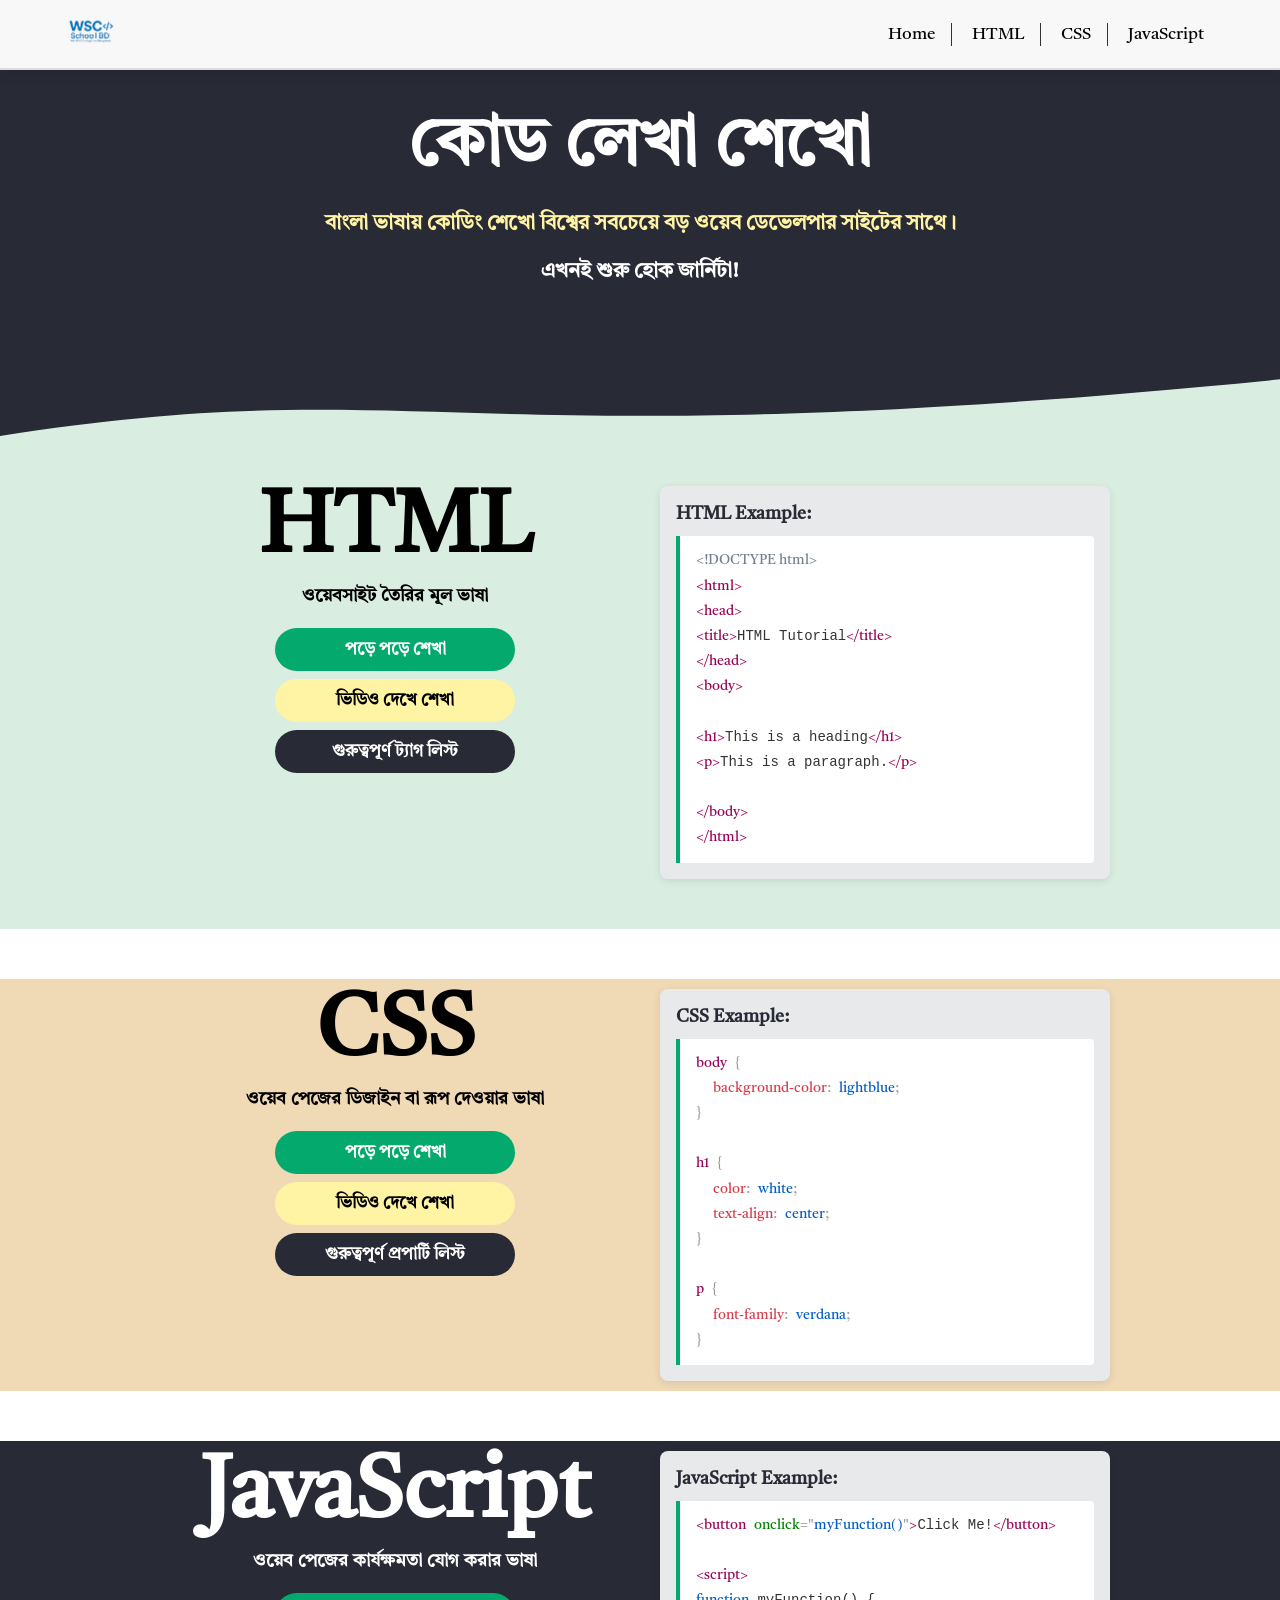
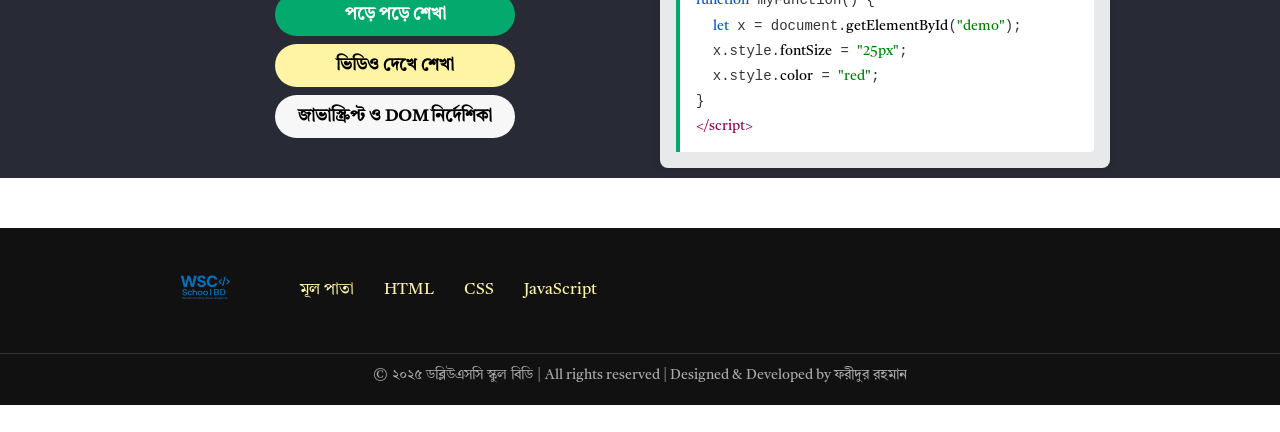
==== index.html @ 1d329209 "Add files via upload" ====
<!DOCTYPE html>
<html lang="bn">

<head>
  <meta charset="UTF-8" />
  <meta name="viewport" content="width=device-width, initial-scale=1.0" />
  <title>WSC School BD - বাংলায় কোডিং শেখায়</title>
  <link rel="preconnect" href="https://fonts.googleapis.com" />
  <link rel="preconnect" href="https://fonts.gstatic.com" crossorigin />
  <link href="https://fonts.googleapis.com/css2?family=Hind+Siliguri:wght@300;400;500;600;700&display=swap" rel="stylesheet" />
  <link rel="stylesheet" href="./css/bootstrap.min.css" />
  <link rel="stylesheet" href="./css/min.css" />
</head>

<body class="bg-white text-gray-800">

  <!-- ===== HEADER ===== -->
  <header>
    <div class="container">
      <div class="header-inner">
        <a href="#"><img src="./images/logo_f.png" alt="WSC School BD লোগো" /></a>
        <nav>
          <ul class="nav-list">
            <li class="bor_none"><a href="#">Home</a></li>
            <li><a href="./html.html">HTML</a></li>
            <li><a href="#">CSS</a></li>
            <li><a href="#">JavaScript</a></li>
          </ul>
        </nav>
        <!-- Hamburger Button (mobile) -->
        <button class="hamburger" aria-label="মেনু খোলো" aria-expanded="false">
          <span></span>
          <span></span>
          <span></span>
        </button>
      </div>
    </div>
  </header>
  <!-- Mobile Nav Drawer -->
  <nav class="nav-drawer">
    <ul>
      <li><a href="#">Home</a></li>
      <li><a href="./html.html">HTML</a></li>
      <li><a href="#">CSS</a></li>
      <li><a href="#">JavaScript</a></li>
    </ul>
  </nav>

  <!-- ===== MAIN CONTENT ===== -->
  <main>

    <!-- Hero Section -->
    <section class="hero-section ws-black">
      <div class="hero-content">
        <h1 class="hero-h1">কোড লেখা শেখো</h1>
        <p class="hero-subtitle">
          বাংলা ভাষায় কোডিং শেখো বিশ্বের সবচেয়ে বড় ওয়েব ডেভেলপার সাইটের সাথে।
        </p>
        <h4 class="hero-cta">এখনই শুরু হোক জার্নিটা!</h4>
      </div>
    </section>

    <!-- Wave Divider -->
    <svg style="background-color: #d9eee1; display:block;" width="100%" height="70" viewBox="0 0 100 100" preserveAspectRatio="none">
      <path d="M0,0 L110,0C35,150 35,0 0,100z" fill="#282A35"></path>
    </svg>

    <!-- ===== HTML Section ===== -->
    <section class="topic-section ws-light-green">
      <div class="topic-inner">
        <div class="topic-text center">
          <h1 class="topic-title">HTML</h1>
          <p class="topic-desc">ওয়েবসাইট তৈরির মূল ভাষা</p>
          <a class="tut-button btn-green" href="#">পড়ে পড়ে শেখা</a>
          <a class="tut-button btn-yellow" href="#">ভিডিও দেখে শেখা</a>
          <a class="tut-button btn-dark" href="#">গুরুত্বপূর্ণ ট্যাগ লিস্ট</a>
        </div>
        <div class="topic-code">
          <div class="code-card">
            <h3>HTML Example:</h3>
            <div class="code-block">
<pre><span class="c-gray">&lt;!DOCTYPE html&gt;</span>
<span class="c-tag">&lt;html&gt;</span>
<span class="c-tag">&lt;head&gt;</span>
<span class="c-tag">&lt;title&gt;</span>HTML Tutorial<span class="c-tag">&lt;/title&gt;</span>
<span class="c-tag">&lt;/head&gt;</span>
<span class="c-tag">&lt;body&gt;</span>

<span class="c-tag">&lt;h1&gt;</span>This is a heading<span class="c-tag">&lt;/h1&gt;</span>
<span class="c-tag">&lt;p&gt;</span>This is a paragraph.<span class="c-tag">&lt;/p&gt;</span>

<span class="c-tag">&lt;/body&gt;</span>
<span class="c-tag">&lt;/html&gt;</span></pre>
            </div>
          </div>
        </div>
      </div>
    </section>

    <!-- ===== CSS Section ===== -->
    <section class="topic-section css-section">
      <div class="topic-inner">
        <div class="topic-text center">
          <h1 class="topic-title">CSS</h1>
          <p class="topic-desc">ওয়েব পেজের ডিজাইন বা রূপ দেওয়ার ভাষা</p>
          <a class="tut-button btn-green" href="#">পড়ে পড়ে শেখা</a>
          <a class="tut-button btn-yellow" href="#">ভিডিও দেখে শেখা</a>
          <a class="tut-button btn-dark" href="#">গুরুত্বপূর্ণ প্রপার্টি লিস্ট</a>
        </div>
        <div class="topic-code">
          <div class="code-card">
            <h3>CSS Example:</h3>
            <div class="code-block">
<pre><span class="c-selector">body</span> <span class="c-brace">{</span>
  <span class="c-prop">background-color</span><span class="c-brace">:</span> <span class="c-val">lightblue</span><span class="c-brace">;</span>
<span class="c-brace">}</span>

<span class="c-selector">h1</span> <span class="c-brace">{</span>
  <span class="c-prop">color</span><span class="c-brace">:</span> <span class="c-val">white</span><span class="c-brace">;</span>
  <span class="c-prop">text-align</span><span class="c-brace">:</span> <span class="c-val">center</span><span class="c-brace">;</span>
<span class="c-brace">}</span>

<span class="c-selector">p</span> <span class="c-brace">{</span>
  <span class="c-prop">font-family</span><span class="c-brace">:</span> <span class="c-val">verdana</span><span class="c-brace">;</span>
<span class="c-brace">}</span></pre>
            </div>
          </div>
        </div>
      </div>
    </section>

    <!-- ===== JavaScript Section ===== -->
    <section class="topic-section js-section">
      <div class="topic-inner">
        <div class="topic-text center">
          <h1 class="topic-title">JavaScript</h1>
          <p class="topic-desc">ওয়েব পেজের কার্যক্ষমতা যোগ করার ভাষা</p>
          <a class="tut-button btn-green" href="#">পড়ে পড়ে শেখা</a>
          <a class="tut-button btn-yellow" href="#">ভিডিও দেখে শেখা</a>
          <a class="tut-button btn-light" href="#">জাভাস্ক্রিপ্ট ও DOM নির্দেশিকা</a>
        </div>
        <div class="topic-code">
          <div class="code-card">
            <h3>JavaScript Example:</h3>
            <div class="code-block">
<pre><span class="c-tag">&lt;button</span> <span class="c-attr">onclick</span><span class="c-brace">="</span><span class="c-val">myFunction()</span><span class="c-brace">"</span><span class="c-tag">&gt;</span>Click Me!<span class="c-tag">&lt;/button&gt;</span>

<span class="c-tag">&lt;script&gt;</span>
<span class="c-kw">function</span> myFunction() {
  <span class="c-kw">let</span> x = document.<span class="c-fn">getElementById</span>(<span class="c-str">"demo"</span>);
  x.style.<span class="c-fn">fontSize</span> = <span class="c-str">"25px"</span>;
  x.style.<span class="c-fn">color</span> = <span class="c-str">"red"</span>;
}
<span class="c-tag">&lt;/script&gt;</span></pre>
            </div>
          </div>
        </div>
      </div>
    </section>

  </main>

  <!-- ===== FOOTER ===== -->
  <footer>
    <div class="footer-top">
      <div class="footer-logo">
        <a href="#"><img src="./images/logo_f.png" alt="WSC School BD লোগো" /></a>
      </div>
      <ul class="footer-nav">
        <li><a href="#">মূল পাতা</a></li>
        <li><a href="./HTML.html">HTML</a></li>
        <li><a href="#">CSS</a></li>
        <li><a href="#">JavaScript</a></li>
      </ul>
    </div>
    <div class="copyright">
      © ২০২৫ ডব্লিউএসসি স্কুল বিডি | All rights reserved | Designed &amp; Developed by ফরীদুর রহমান
    </div>
  </footer>

  <script src="./js/bootstrap.min.js"></script>
</body>
</html>
---- css/min.css ----
/* ============================================================
   min.css — DevShikhi | Mobile-first Responsive CSS
============================================================ */

@import url('https://fonts.googleapis.com/css2?family=Tiro+Bangla:ital@0;1&display=swap');

/* ── Variables ── */
:root {
  --accent:      #04aa6d;
  --accent2:     #fff4a3;
  --dark:        #282a35;
  --border:      #ddd;
  --header-h:    70px;
}

/* ── Reset ── */
*, *::before, *::after {
  padding: 0; margin: 0;
  box-sizing: border-box;
  font-family: "Tiro Bangla", 'Times New Roman', serif;
  font-style: normal;
  font-weight: 300;
}
html { scroll-behavior: smooth; }
body { color: #000; background: #fff; overflow-x: hidden; }
ul   { list-style: none; }
a    { text-decoration: none; }

/* ============================================================
   HEADER
============================================================ */
header {
  position: fixed;
  top: 0; left: 0;
  width: 100%;
  height: var(--header-h);
  background: rgba(255,255,255,0.97);
  border-bottom: 2px solid var(--border);
  box-shadow: 0 4px 12px rgba(0,0,0,0.08);
  z-index: 1000;
}

.container {
  max-width: 1200px;
  margin: 0 auto;
  padding: 0 20px;
  height: 100%;
}

.header-inner {
  display: flex;
  align-items: center;
  justify-content: space-between;
  height: 100%;
}

header img { width: 62px; }

/* ── Desktop Nav ── */
.nav-list {
  display: flex;
  align-items: center;
}

.nav-list li {
  border-left: 1px solid #333;
  padding-left: 20px;
}

.nav-list li.bor_none { border: none; }

.nav-list li a {
  font-size: 17px;
  font-weight: 500;
  color: #000;
  padding-right: 16px;
  transition: color 0.2s;
}
.nav-list li a:hover { color: var(--accent); }

/* ── Hamburger ── */
.hamburger {
  display: none;
  flex-direction: column;
  justify-content: space-between;
  width: 28px;
  height: 20px;
  background: none;
  border: none;
  cursor: pointer;
  padding: 0;
  z-index: 1100;
}
.hamburger span {
  display: block;
  height: 3px;
  background: #222;
  border-radius: 2px;
  transition: all 0.28s ease;
}
.hamburger.open span:nth-child(1) { transform: translateY(8.5px) rotate(45deg); }
.hamburger.open span:nth-child(2) { opacity: 0; transform: scaleX(0); }
.hamburger.open span:nth-child(3) { transform: translateY(-8.5px) rotate(-45deg); }

/* ── Mobile Nav Drawer ── */
.nav-drawer {
  display: none;
  position: fixed;
  top: var(--header-h);
  left: 0;
  width: 100%;
  background: #fff;
  border-bottom: 2px solid var(--border);
  box-shadow: 0 8px 24px rgba(0,0,0,0.12);
  z-index: 999;
  padding: 8px 0 16px;
  transform: translateY(-110%);
  transition: transform 0.3s ease;
}
.nav-drawer.open { transform: translateY(0); }

.nav-drawer ul { flex-direction: column; }

.nav-drawer ul li { border-bottom: 1px solid #eee; }

.nav-drawer ul li a {
  display: block;
  padding: 14px 24px;
  font-size: 16px;
  font-weight: 500;
  color: #000;
  transition: background 0.2s, color 0.2s;
}
.nav-drawer ul li a:hover {
  background: var(--accent);
  color: #fff;
}

/* ============================================================
   LAYOUT
============================================================ */
.wrapper {
  padding-top: var(--header-h);
  min-height: 100vh;
}

.d_flex {
  display: flex;
  align-items: flex-start;
}

/* ============================================================
   SIDEBAR — Desktop
============================================================ */
aside {
  width: 230px;
  flex-shrink: 0;
  position: sticky;
  top: var(--header-h);
  height: calc(100vh - var(--header-h));
  overflow-y: auto;
  background: #f1f8ff;
  padding: 16px 0;
  scrollbar-width: thin;
  scrollbar-color: #c0c0c0 #f1f8ff;
}
aside::-webkit-scrollbar { width: 4px; }
aside::-webkit-scrollbar-thumb { background: #c0c0c0; border-radius: 4px; }

aside ul { flex-direction: column; }

aside ul li { border-bottom: 1px solid rgba(193,193,193,0.3); }

aside ul li a {
  display: block;
  padding: 10px 18px;
  font-size: 14px;
  color: #1a1a1a;
  border-left: 3px solid transparent;
  transition: background 0.2s, color 0.2s, border-color 0.2s;
  line-height: 1.4;
}
aside ul li a:hover {
  background: #04AA6D !important;
  color: #fff !important;
  border-left-color: #028a58;
}
aside a.active {
  background: #04AA6D !important;
  color: #fff !important;
  border-left-color: #028a58 !important;
  font-weight: 600 !important;
}

/* Sidebar toggle — hidden on desktop */
.sidebar-toggle   { display: none; }
.sidebar-overlay  { display: none; }

/* ============================================================
   INDEX PAGE
============================================================ */
.hero-section {
  padding: 110px 20px 80px;
  text-align: center;
}

.ws-black       { background: var(--dark) !important; color: #fff !important; }
.ws-light-green { background: #d9eee1 !important; color: #000 !important; }

.hero-content { max-width: 800px; margin: 0 auto; padding: 0 20px; }

.hero-h1      { font-size: 68px; font-weight: 700; line-height: 1.1; }
.hero-subtitle { color: var(--accent2); font-weight: 600; font-size: 21px; margin-top: 22px; line-height: 1.6; }
.hero-cta     { color: #fff; font-size: 21px; font-weight: 700; margin-top: 18px; }

.topic-section { padding: 50px 0; }

.topic-inner {
  max-width: 980px;
  margin: 0 auto;
  display: flex;
  align-items: flex-start;
  gap: 40px;
  padding: 0 20px;
}
.topic-text { flex: 1; }
.topic-text.center { text-align: center; }
.topic-title { font-size: 88px; font-weight: 700; line-height: 1; margin-bottom: 10px; }
.topic-desc  { font-size: 18px; font-weight: 600; margin-bottom: 20px; }
.topic-code  { flex: 1; }

.tut-button {
  display: block;
  width: 240px; margin: 8px auto;
  padding: 10px 16px;
  border-radius: 25px;
  font-size: 17px; font-weight: 600;
  text-align: center;
  transition: opacity 0.2s;
  cursor: pointer;
}
.tut-button:hover { opacity: 0.85; }
.btn-green  { background: var(--accent); color: #fff; }
.btn-yellow { background: var(--accent2); color: #000; }
.btn-dark   { background: var(--dark); color: #fff; }
.btn-light  { background: #f7f7f7; color: #000; }

.code-card { background: #e7e9eb; border-radius: 8px; padding: 16px; box-shadow: 0 2px 8px rgba(0,0,0,.1); }
.code-card h3 { font-size: 18px; font-weight: 600; margin-bottom: 10px; color: var(--dark); }
.code-block { background: #fff; border-left: 4px solid var(--accent); padding: 12px 16px; border-radius: 0 4px 4px 0; overflow-x: auto; }
.code-block pre { font-family: Consolas,Menlo,monospace; font-size: 14px; line-height: 1.8; white-space: pre; color: #333; }

.c-gray { color: slategray; } .c-tag { color: #905; } .c-attr { color: green; }
.c-val  { color: #005cc5; }  .c-str { color: green; } .c-kw   { color: #005cc5; }
.c-fn   { color: black; }   .c-selector { color: #905; } .c-prop { color: #d73a49; }
.c-brace { color: #999; }

.css-section { background: #f0d9b5; color: black; margin: 50px 0; padding: 10px 0; }
.js-section  { background: var(--dark) !important; color: #fff !important; margin-bottom: 50px; padding: 10px 0; }
.js-section .code-card h3 { color: var(--dark); }

/* ============================================================
   FOOTER
============================================================ */
footer { width: 100%; background: #111; }
.footer-top { max-width: 980px; margin: 0 auto; display: flex; align-items: center; gap: 60px; padding: 24px 20px; }
.footer-logo img { width: 70px; }
.footer-nav { display: flex; gap: 30px; }
.footer-nav li a { color: var(--accent2); font-size: 16px; font-weight: 500; transition: color 0.2s; }
.footer-nav li a:hover { color: var(--accent); }
.copyright { text-align: center; color: #aaa; font-size: 14px; padding: 12px 20px 20px; border-top: 1px solid #333; }

/* ============================================================
   RESPONSIVE — Tablet (≤ 1024px)
============================================================ */
@media (max-width: 1024px) {
  aside { width: 200px; }
  aside ul li a { font-size: 13px; padding: 9px 14px; }
}

/* ============================================================
   RESPONSIVE — Mobile (≤ 768px)
============================================================ */
@media (max-width: 768px) {

  /* Header height কমাও */
  :root { --header-h: 58px; }

  header img { width: 48px; }

  /* Desktop nav লুকাও, hamburger দেখাও */
  .nav-list    { display: none; }
  .hamburger   { display: flex; }
  .nav-drawer  { display: block; }

  /* ── Sidebar → Left slide-in drawer ── */
  aside {
    position: fixed;
    top: 0; left: -285px;
    width: 280px;
    height: 100vh;
    padding-top: calc(var(--header-h) + 12px);
    background: #1e2230;
    z-index: 998;
    transition: left 0.3s ease;
    box-shadow: none;
    overflow-y: auto;
  }

  aside.sidebar-open {
    left: 0;
    box-shadow: 6px 0 24px rgba(0,0,0,0.35);
  }

  aside ul li { border-bottom: 1px solid rgba(255,255,255,0.07); }

  aside ul li a {
    color: #bbb;
    font-size: 15px;
    padding: 13px 22px;
    border-left-color: transparent;
  }

  aside ul li a:hover,
  aside a.active {
    background: #04AA6D !important;
    color: #fff !important;
    border-left-color: #028a58 !important;
    font-weight: 600 !important;
  }

  /* ── Overlay ── */
  .sidebar-overlay {
    position: fixed;
    inset: 0;
    background: rgba(0,0,0,0.5);
    z-index: 997;
    opacity: 0;
    pointer-events: none;
    transition: opacity 0.3s;
  }
  .sidebar-overlay.active {
    display: block;
    opacity: 1;
    pointer-events: all;
  }

  /* ── FAB: sidebar toggle button ── */
  .sidebar-toggle {
    display: flex;
    align-items: center;
    gap: 7px;
    position: fixed;
    bottom: 22px;
    right: 18px;
    background: var(--dark);
    color: #fff;
    border: none;
    border-radius: 50px;
    padding: 12px 18px;
    font-size: 14px;
    font-weight: 600;
    font-family: "Tiro Bangla", sans-serif;
    cursor: pointer;
    z-index: 995;
    box-shadow: 0 4px 18px rgba(0,0,0,0.28);
    transition: background 0.2s, transform 0.2s;
  }
  .sidebar-toggle:hover { background: var(--accent); transform: scale(1.04); }
  .sidebar-toggle svg { width: 17px; height: 17px; flex-shrink: 0; }

  /* ── Full-width layout ── */
  .d_flex { flex-direction: column; }

  /* Index page */
  .hero-section { padding: 76px 16px 50px; }
  .hero-h1      { font-size: 34px; }
  .hero-subtitle{ font-size: 14px; margin-top: 14px; }
  .hero-cta     { font-size: 15px; }

  .topic-inner  { flex-direction: column; gap: 18px; padding: 0 14px; }
  .topic-title  { font-size: 48px; }
  .topic-desc   { font-size: 15px; }

  .tut-button   { width: 100%; max-width: 300px; font-size: 15px; }

  /* Footer */
  .footer-top   { flex-direction: column; gap: 14px; text-align: center; padding: 18px 16px; }
  .footer-nav   { flex-wrap: wrap; justify-content: center; gap: 12px; }
}

/* ============================================================
   RESPONSIVE — Small Mobile (≤ 480px)
============================================================ */
@media (max-width: 480px) {
  .hero-h1     { font-size: 26px; }
  .topic-title { font-size: 36px; }
  aside        { width: 260px; }

  .sidebar-toggle {
    bottom: 16px; right: 14px;
    padding: 10px 14px;
    font-size: 13px;
  }
}

/* ============================================================
   PRINT
============================================================ */
@media print {
  header, aside, .sidebar-toggle, .sidebar-overlay, .nav-drawer { display: none !important; }
  .wrapper { padding-top: 0; }
  .d_flex  { display: block; }
}
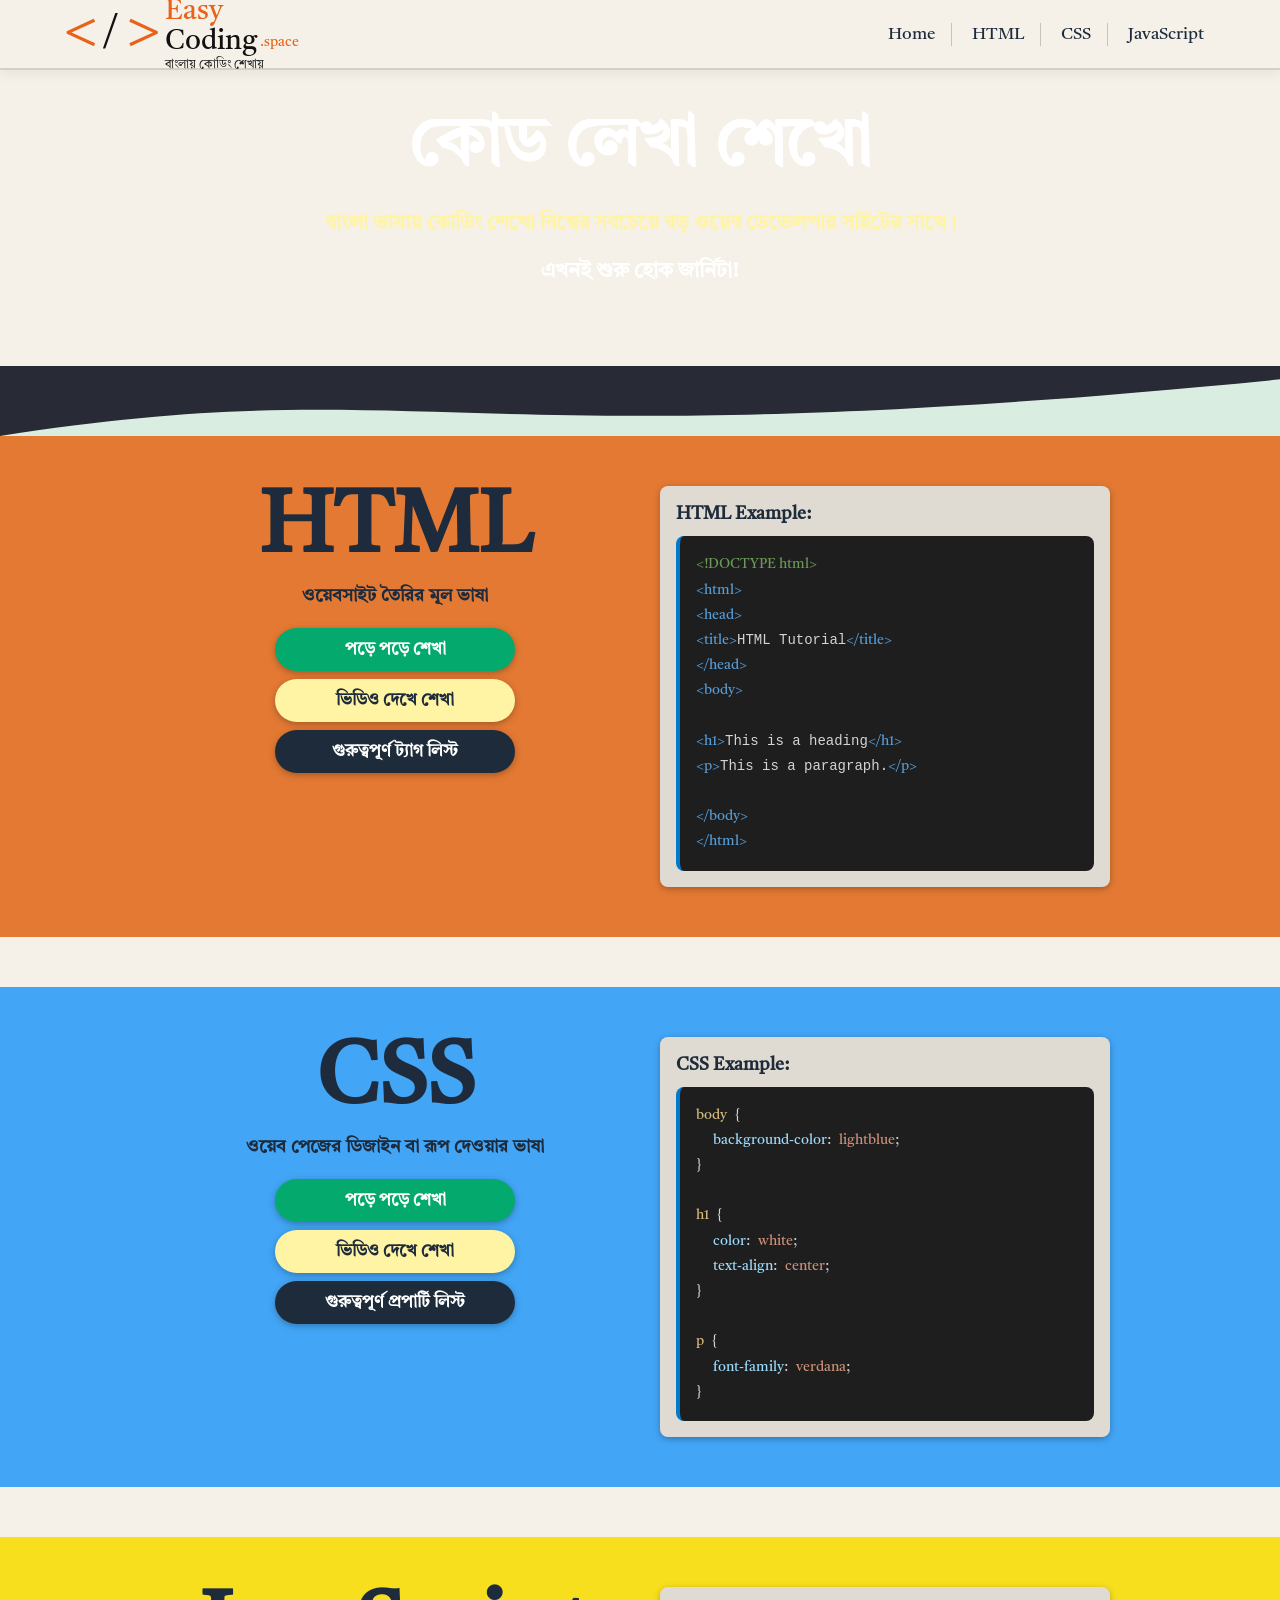
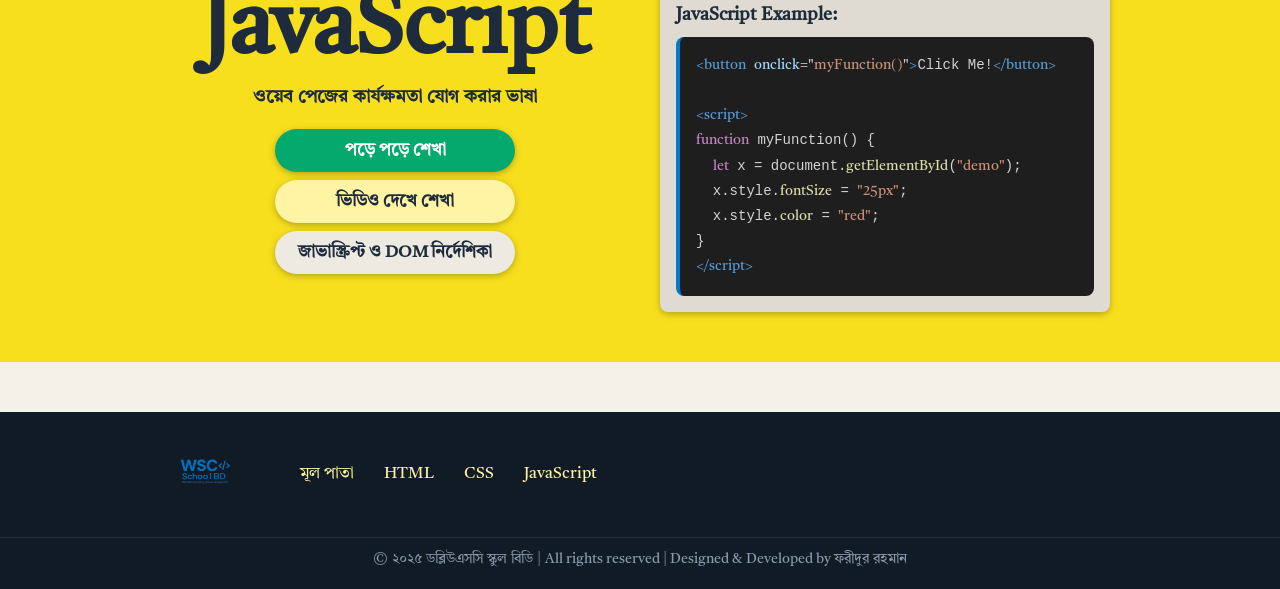
==== commit e3535947: "Add files via upload" ====
--- a/index.html
+++ b/index.html
@@ -4,11 +4,12 @@
 <head>
   <meta charset="UTF-8" />
   <meta name="viewport" content="width=device-width, initial-scale=1.0" />
-  <title>WSC School BD - বাংলায় কোডিং শেখায়</title>
+  <title>Home-Easy Coding </title>
   <link rel="preconnect" href="https://fonts.googleapis.com" />
   <link rel="preconnect" href="https://fonts.gstatic.com" crossorigin />
-  <link href="https://fonts.googleapis.com/css2?family=Hind+Siliguri:wght@300;400;500;600;700&display=swap" rel="stylesheet" />
-  <link rel="stylesheet" href="./css/bootstrap.min.css" />
+  <link href="https://fonts.googleapis.com/css2?family=Hind+Siliguri:wght@300;400;500;600;700&display=swap"
+    rel="stylesheet" />
+  <link rel="stylesheet" href="./css/style.css">
   <link rel="stylesheet" href="./css/min.css" />
 </head>
 
@@ -18,13 +19,40 @@
   <header>
     <div class="container">
       <div class="header-inner">
-        <a href="#"><img src="./images/logo_f.png" alt="WSC School BD লোগো" /></a>
+        <a href="./index.html">
+          <svg xmlns="http://www.w3.org/2000/svg" viewBox="0 0 520 150" width="300" height="90">
+
+            <!-- left bracket -->
+            <text x="5" y="78" font-family="'Courier New', monospace" font-size="105" font-weight="900" fill="#E8621A"
+              dominant-baseline="middle">&lt;</text>
+            <!-- slash centered -->
+            <text x="88" y="78" font-family="'Courier New', monospace" font-size="65" font-weight="900" fill="#111111"
+              text-anchor="middle" dominant-baseline="middle">/</text>
+            <!-- right bracket -->
+            <text x="115" y="78" font-family="'Courier New', monospace" font-size="105" font-weight="900" fill="#E8621A"
+              dominant-baseline="middle">&gt;</text>
+
+            <!-- Easy -->
+            <text x="182" y="42" font-family="'Courier New', monospace" font-size="48" font-weight="900" fill="#E8621A"
+              dominant-baseline="middle">Easy</text>
+            <!-- Coding.space -->
+            <text x="182" y="95" font-family="'Courier New', monospace" font-size="48" font-weight="900" fill="#111111"
+              dominant-baseline="middle">Coding<tspan font-size="24" font-weight="900" fill="#E8621A">
+                .space</tspan></text>
+
+            <!-- tagline -->
+            <text x="182" y="135" font-family="'Hind Siliguri', Arial, sans-serif" font-size="20" font-weight="700"
+              fill="#222222" dominant-baseline="middle">বাংলায় কোডিং শেখায়</text>
+          </svg>
+        </a>
         <nav>
           <ul class="nav-list">
-            <li class="bor_none"><a href="#">Home</a></li>
+            <li class="bor_none">
+              <a href="./index.html">Home</a>
+            </li>
             <li><a href="./html.html">HTML</a></li>
-            <li><a href="#">CSS</a></li>
-            <li><a href="#">JavaScript</a></li>
+            <li><a href="./css.html">CSS</a></li>
+            <li><a href="./js.html">JavaScript</a></li>
           </ul>
         </nav>
         <!-- Hamburger Button (mobile) -->
@@ -39,10 +67,10 @@
   <!-- Mobile Nav Drawer -->
   <nav class="nav-drawer">
     <ul>
-      <li><a href="#">Home</a></li>
+      <li><a href="./index.html">Home</a></li>
       <li><a href="./html.html">HTML</a></li>
-      <li><a href="#">CSS</a></li>
-      <li><a href="#">JavaScript</a></li>
+      <li><a href="./css.html">CSS</a></li>
+      <li><a href="./js.html">JavaScript</a></li>
     </ul>
   </nav>
 
@@ -61,7 +89,8 @@
     </section>
 
     <!-- Wave Divider -->
-    <svg style="background-color: #d9eee1; display:block;" width="100%" height="70" viewBox="0 0 100 100" preserveAspectRatio="none">
+    <svg style="background-color: #d9eee1; display:block;" width="100%" height="70" viewBox="0 0 100 100"
+      preserveAspectRatio="none">
       <path d="M0,0 L110,0C35,150 35,0 0,100z" fill="#282A35"></path>
     </svg>
 
@@ -71,15 +100,15 @@
         <div class="topic-text center">
           <h1 class="topic-title">HTML</h1>
           <p class="topic-desc">ওয়েবসাইট তৈরির মূল ভাষা</p>
-          <a class="tut-button btn-green" href="#">পড়ে পড়ে শেখা</a>
+          <a class="tut-button btn-green" href="./html.html">পড়ে পড়ে শেখা</a>
           <a class="tut-button btn-yellow" href="#">ভিডিও দেখে শেখা</a>
-          <a class="tut-button btn-dark" href="#">গুরুত্বপূর্ণ ট্যাগ লিস্ট</a>
+          <a class="tut-button btn-dark" href="./html.html#HTMLReference">গুরুত্বপূর্ণ ট্যাগ লিস্ট</a>
         </div>
         <div class="topic-code">
           <div class="code-card">
             <h3>HTML Example:</h3>
             <div class="code-block">
-<pre><span class="c-gray">&lt;!DOCTYPE html&gt;</span>
+              <pre><span class="c-gray">&lt;!DOCTYPE html&gt;</span>
 <span class="c-tag">&lt;html&gt;</span>
 <span class="c-tag">&lt;head&gt;</span>
 <span class="c-tag">&lt;title&gt;</span>HTML Tutorial<span class="c-tag">&lt;/title&gt;</span>
@@ -103,15 +132,15 @@
         <div class="topic-text center">
           <h1 class="topic-title">CSS</h1>
           <p class="topic-desc">ওয়েব পেজের ডিজাইন বা রূপ দেওয়ার ভাষা</p>
-          <a class="tut-button btn-green" href="#">পড়ে পড়ে শেখা</a>
+          <a class="tut-button btn-green" href="./css.html">পড়ে পড়ে শেখা</a>
           <a class="tut-button btn-yellow" href="#">ভিডিও দেখে শেখা</a>
-          <a class="tut-button btn-dark" href="#">গুরুত্বপূর্ণ প্রপার্টি লিস্ট</a>
+          <a class="tut-button btn-dark" href="./css.html#CSSReference">গুরুত্বপূর্ণ প্রপার্টি লিস্ট</a>
         </div>
         <div class="topic-code">
           <div class="code-card">
             <h3>CSS Example:</h3>
             <div class="code-block">
-<pre><span class="c-selector">body</span> <span class="c-brace">{</span>
+              <pre><span class="c-selector">body</span> <span class="c-brace">{</span>
   <span class="c-prop">background-color</span><span class="c-brace">:</span> <span class="c-val">lightblue</span><span class="c-brace">;</span>
 <span class="c-brace">}</span>
 
@@ -135,7 +164,7 @@
         <div class="topic-text center">
           <h1 class="topic-title">JavaScript</h1>
           <p class="topic-desc">ওয়েব পেজের কার্যক্ষমতা যোগ করার ভাষা</p>
-          <a class="tut-button btn-green" href="#">পড়ে পড়ে শেখা</a>
+          <a class="tut-button btn-green" href="./js.html">পড়ে পড়ে শেখা</a>
           <a class="tut-button btn-yellow" href="#">ভিডিও দেখে শেখা</a>
           <a class="tut-button btn-light" href="#">জাভাস্ক্রিপ্ট ও DOM নির্দেশিকা</a>
         </div>
@@ -143,7 +172,7 @@
           <div class="code-card">
             <h3>JavaScript Example:</h3>
             <div class="code-block">
-<pre><span class="c-tag">&lt;button</span> <span class="c-attr">onclick</span><span class="c-brace">="</span><span class="c-val">myFunction()</span><span class="c-brace">"</span><span class="c-tag">&gt;</span>Click Me!<span class="c-tag">&lt;/button&gt;</span>
+              <pre><span class="c-tag">&lt;button</span> <span class="c-attr">onclick</span><span class="c-brace">="</span><span class="c-val">myFunction()</span><span class="c-brace">"</span><span class="c-tag">&gt;</span>Click Me!<span class="c-tag">&lt;/button&gt;</span>
 
 <span class="c-tag">&lt;script&gt;</span>
 <span class="c-kw">function</span> myFunction() {
@@ -178,6 +207,7 @@
     </div>
   </footer>
 
-  <script src="./js/bootstrap.min.js"></script>
+  <script src="./js/script.js"></script>
 </body>
-</html>
+
+</html>
--- a/css/style.css
+++ b/css/style.css
@@ -0,0 +1,360 @@
+/* ============================================================
+   style.css — WSC School BD | HTML Tutorial Content Styles
+   চোখবান্ধব রঙ — দীর্ঘক্ষণ পড়ার জন্য উপযুক্ত
+============================================================ */
+
+:root {
+  --accent: #04aa6d;
+  --accent2: #fff4a3;
+  --dark: #1D2B3A;
+  /* গাঢ় নেভি */
+  --border: #D5CFC6;
+  --header-h: 70px;
+  --text-color: #1E2B3C;
+  /* বিশুদ্ধ কালোর পরিবর্তে গাঢ় নেভি */
+  --bg-color: #F5F1E8;
+  /* বিশুদ্ধ সাদার পরিবর্তে উষ্ণ ক্রিম */
+}
+
+/* ── Content Area ── */
+.content {
+  flex: 1;
+  padding: 32px 40px 60px;
+  min-width: 0;
+  background: #1D2B3A;
+  /* গাঢ় নেভি — বিশুদ্ধ কালোর চেয়ে নরম */
+}
+
+.content section {
+  margin-bottom: 60px;
+}
+
+.content h1.center {
+  font-size: 26px;
+  font-weight: 700;
+  color: #E8F0F8 !important;
+  /* উষ্ণ সাদা */
+  margin-bottom: 8px;
+}
+
+.content p.center {
+  color: #9AAFC2 !important;
+  /* মৃদু নীলাভ — #ddd-র চেয়ে চোখবান্ধব */
+  font-size: 15px;
+  margin-bottom: 20px;
+}
+
+.center {
+  text-align: center;
+}
+
+/* ── Divider ── */
+.section-divider {
+  border: none;
+  border-top: 4px dashed rgba(180, 195, 210, .25);
+  margin: 28px 0;
+}
+
+/* ── Example Box ── */
+.example-box {
+  color: var(--text-color) !important;
+  background: #F5F1E8 !important;
+  /* উষ্ণ ক্রিম */
+  border: 1px solid var(--border);
+  border-radius: 10px;
+  padding: 24px 28px;
+  margin-bottom: 20px;
+  overflow-x: hidden;
+}
+
+.example-box h2 {
+  font-size: 20px;
+  font-weight: 600;
+  color: var(--text-color);
+  margin-bottom: 14px;
+  padding-bottom: 8px;
+  border-bottom: 2px solid #D5CFC6;
+}
+
+.example-box h3 {
+  font-size: 17px;
+  font-weight: 600;
+  color: var(--text-color);
+  margin: 16px 0 8px;
+}
+
+.example-box p {
+  font-size: 16px;
+  line-height: 1.85;
+  color: var(--text-color);
+  margin-bottom: 10px;
+}
+
+.example-box ol {
+  padding-left: 22px;
+  margin: 10px 0;
+}
+
+.example-box ol li {
+  font-size: 16px;
+  line-height: 2;
+  color: var(--text-color);
+  list-style-type: decimal;
+}
+
+/* ── Inline Code ── */
+code {
+  font-family: Consolas, Menlo, "Courier New", monospace;
+  background: #E5DFD4;
+  /* উষ্ণ ধূসর */
+  color: #b01035;
+  padding: 2px 6px;
+  border-radius: 4px;
+  font-size: 15px;
+}
+
+/* ── Code Box ── */
+.code-box {
+  background: #182030;
+  /* আরও গাঢ় নেভি — চোখে নরম */
+  color: #85C9A0;
+  /* মৃদু সবুজ */
+  font-family: Consolas, Menlo, monospace;
+  font-size: 15px;
+  line-height: 1.9;
+  padding: 16px 20px;
+  border-radius: 8px;
+  border-left: 5px solid #04aa6d;
+  overflow-x: auto;
+  white-space: pre;
+  margin: 10px 0 16px;
+}
+
+/* ── Warning Box ── */
+.warning-box {
+  background: rgba(217, 123, 58, .08);
+  border-left: 4px solid #D97B3A;
+  border-right: 2px solid var(--border);
+  border-bottom: 2px solid var(--border);
+  padding: 12px 16px;
+  margin-bottom: 10px;
+  border-radius: 0 8px 8px 0;
+  font-size: 16px;
+  line-height: 1.7;
+  color: var(--text-color);
+  box-shadow: 2px 4px 12px rgba(217, 123, 58, .08);
+}
+
+/* ── Tip Box ── */
+.tip-box {
+  background: rgba(4, 170, 109, .07);
+  border-left: 4px solid #04aa6d;
+  border-right: 2px solid var(--border);
+  border-bottom: 2px solid var(--border);
+  padding: 12px 16px;
+  margin-bottom: 10px;
+  border-radius: 0 8px 8px 0;
+  font-size: 16px;
+  line-height: 1.7;
+  color: var(--text-color);
+  box-shadow: 2px 4px 12px rgba(4, 170, 109, .07);
+}
+
+/* ── Tag Badge ── */
+.tag-badge {
+  display: inline-block;
+  font-size: 14px;
+  font-weight: 600;
+  padding: 2px 10px;
+  border-radius: 100px;
+  vertical-align: middle;
+  margin-left: 6px;
+}
+
+/* ── Table ── */
+.example-box .size-chart {
+  display: block;
+  overflow-x: auto;
+  -webkit-overflow-scrolling: touch;
+  min-width: unset;
+}
+
+table.size-chart {
+  display: table;
+  width: 100%;
+  min-width: 480px;
+  border-collapse: collapse;
+  font-size: 16px;
+  margin-top: 10px;
+}
+
+.size-chart th {
+  background: #1D2B3A;
+  color: #E8F0F8;
+  padding: 10px 14px;
+  text-align: left;
+  font-weight: 600;
+  white-space: nowrap;
+}
+
+.size-chart td {
+  padding: 9px 14px;
+  border-bottom: 1px solid #C8C0B4;
+  color: var(--text-color);
+  vertical-align: middle;
+}
+
+.size-chart tr:nth-child(even) td {
+  background: #ECE7DE;
+}
+
+.size-chart tr:hover td {
+  background: #04AA6D !important;
+  color: #fff;
+}
+
+/* ── Heading demos inside example-box ── */
+.example-box h1 {
+  font-size: 2em;
+  font-weight: 700;
+  margin: 8px 0;
+}
+
+.example-box h4 {
+  font-size: 1em;
+  font-weight: 600;
+}
+
+.example-box h5 {
+  font-size: .83em;
+}
+
+.example-box h6 {
+  font-size: .67em;
+}
+
+/* ============================================================
+   RESPONSIVE — Tutorial Content
+============================================================ */
+
+/* Tablet */
+@media (max-width: 1024px) {
+  .content {
+    padding: 26px 26px 50px;
+  }
+}
+
+/* Mobile */
+@media (max-width: 768px) {
+  .content {
+    padding: 18px 14px 80px;
+  }
+
+  .content h1.center {
+    font-size: 20px;
+  }
+
+  .content p.center {
+    font-size: 13px;
+  }
+
+  .example-box {
+    padding: 14px 14px;
+    border-radius: 8px;
+    margin-bottom: 14px;
+  }
+
+  .example-box h2 {
+    font-size: 16px;
+  }
+
+  .example-box h3 {
+    font-size: 14px;
+    margin: 12px 0 6px;
+  }
+
+  .example-box p {
+    font-size: 14px;
+    line-height: 1.75;
+  }
+
+  .example-box ol li {
+    font-size: 14px;
+  }
+
+  code {
+    font-size: 13px;
+  }
+
+  .code-box {
+    font-size: 12px;
+    padding: 12px 14px;
+    line-height: 1.75;
+  }
+
+  .size-chart {
+    font-size: 13px;
+  }
+
+  .size-chart th,
+  .size-chart td {
+    padding: 7px 10px;
+  }
+
+  .warning-box,
+  .tip-box {
+    font-size: 13px;
+    padding: 10px 12px;
+  }
+
+  .tag-badge {
+    font-size: 11px;
+    padding: 2px 8px;
+    display: inline-block;
+    margin: 3px 0 0 4px;
+  }
+
+  .section-divider {
+    margin: 16px 0;
+  }
+}
+
+/* Small mobile */
+@media (max-width: 480px) {
+  .content {
+    padding: 14px 10px 80px;
+  }
+
+  .content h1.center {
+    font-size: 17px;
+  }
+
+  .example-box {
+    padding: 12px 10px;
+  }
+
+  .example-box h2 {
+    font-size: 14px;
+  }
+
+  .example-box h3 {
+    font-size: 13px;
+  }
+
+  .example-box p {
+    font-size: 13px;
+  }
+
+  .code-box {
+    font-size: 11px;
+    padding: 10px 10px;
+  }
+
+  code {
+    font-size: 12px;
+  }
+
+  .tag-badge {
+    font-size: 10px;
+  }
+}
--- a/css/min.css
+++ b/css/min.css
@@ -1,42 +1,70 @@
 /* ============================================================
-   min.css — DevShikhi | Mobile-first Responsive CSS
+   min.css — WSC School BD | Mobile-first Responsive CSS
 ============================================================ */
 
 @import url('https://fonts.googleapis.com/css2?family=Tiro+Bangla:ital@0;1&display=swap');
 
 /* ── Variables ── */
 :root {
-  --accent:      #04aa6d;
-  --accent2:     #fff4a3;
-  --dark:        #282a35;
-  --border:      #ddd;
-  --header-h:    70px;
+  --accent: #04aa6d;
+  --accent2: #fff4a3;
+  --dark: #1D2B3A;
+  /* গাঢ় নেভি — বিশুদ্ধ কালোর চেয়ে চোখবান্ধব */
+  --border: #D5CFC6;
+  /* উষ্ণ বর্ডার */
+  --header-h: 70px;
 }
 
 /* ── Reset ── */
-*, *::before, *::after {
-  padding: 0; margin: 0;
+*,
+*::before,
+*::after {
+  padding: 0;
+  margin: 0;
   box-sizing: border-box;
   font-family: "Tiro Bangla", 'Times New Roman', serif;
   font-style: normal;
   font-weight: 300;
 }
-html { scroll-behavior: smooth; }
-body { color: #000; background: #fff; overflow-x: hidden; }
-ul   { list-style: none; }
-a    { text-decoration: none; }
+
+html {
+  scroll-behavior: smooth;
+}
+
+body {
+  color: #1E2B3C !important;
+  /* গাঢ় নেভি — বিশুদ্ধ কালোর চেয়ে নরম */
+  background: #F5F1E8 !important;
+  /* উষ্ণ ক্রিম — বিশুদ্ধ সাদার চেয়ে চোখবান্ধব */
+  overflow-x: hidden;
+}
+
+ul {
+  list-style: none;
+}
+
+a {
+  text-decoration: none;
+}
+
+img {
+  max-width: 100%;
+  height: auto;
+}
 
 /* ============================================================
    HEADER
 ============================================================ */
 header {
   position: fixed;
-  top: 0; left: 0;
+  top: 0;
+  left: 0;
   width: 100%;
   height: var(--header-h);
-  background: rgba(255,255,255,0.97);
+  background: rgba(245, 241, 232, 0.97);
+  /* উষ্ণ ক্রিম */
   border-bottom: 2px solid var(--border);
-  box-shadow: 0 4px 12px rgba(0,0,0,0.08);
+  box-shadow: 0 4px 12px rgba(0, 0, 0, 0.06);
   z-index: 1000;
 }
 
@@ -54,7 +82,9 @@
   height: 100%;
 }
 
-header img { width: 62px; }
+header img {
+  width: 62px;
+}
 
 /* ── Desktop Nav ── */
 .nav-list {
@@ -63,20 +93,25 @@
 }
 
 .nav-list li {
-  border-left: 1px solid #333;
+  border-left: 1px solid #C8C2B8;
   padding-left: 20px;
 }
 
-.nav-list li.bor_none { border: none; }
+.nav-list li.bor_none {
+  border: none;
+}
 
 .nav-list li a {
   font-size: 17px;
   font-weight: 500;
-  color: #000;
+  color: #1E2B3C;
   padding-right: 16px;
   transition: color 0.2s;
 }
-.nav-list li a:hover { color: var(--accent); }
+
+.nav-list li a:hover {
+  color: var(--accent);
+}
 
 /* ── Hamburger ── */
 .hamburger {
@@ -91,16 +126,27 @@
   padding: 0;
   z-index: 1100;
 }
+
 .hamburger span {
   display: block;
   height: 3px;
-  background: #222;
+  background: #1E2B3C;
   border-radius: 2px;
   transition: all 0.28s ease;
 }
-.hamburger.open span:nth-child(1) { transform: translateY(8.5px) rotate(45deg); }
-.hamburger.open span:nth-child(2) { opacity: 0; transform: scaleX(0); }
-.hamburger.open span:nth-child(3) { transform: translateY(-8.5px) rotate(-45deg); }
+
+.hamburger.open span:nth-child(1) {
+  transform: translateY(8.5px) rotate(45deg);
+}
+
+.hamburger.open span:nth-child(2) {
+  opacity: 0;
+  transform: scaleX(0);
+}
+
+.hamburger.open span:nth-child(3) {
+  transform: translateY(-8.5px) rotate(-45deg);
+}
 
 /* ── Mobile Nav Drawer ── */
 .nav-drawer {
@@ -109,28 +155,36 @@
   top: var(--header-h);
   left: 0;
   width: 100%;
-  background: #fff;
+  background: #F5F1E8;
   border-bottom: 2px solid var(--border);
-  box-shadow: 0 8px 24px rgba(0,0,0,0.12);
+  box-shadow: 0 8px 24px rgba(0, 0, 0, 0.10);
   z-index: 999;
   padding: 8px 0 16px;
   transform: translateY(-110%);
   transition: transform 0.3s ease;
 }
-.nav-drawer.open { transform: translateY(0); }
-
-.nav-drawer ul { flex-direction: column; }
-
-.nav-drawer ul li { border-bottom: 1px solid #eee; }
+
+.nav-drawer.open {
+  transform: translateY(0);
+}
+
+.nav-drawer ul {
+  flex-direction: column;
+}
+
+.nav-drawer ul li {
+  border-bottom: 1px solid var(--border);
+}
 
 .nav-drawer ul li a {
   display: block;
   padding: 14px 24px;
   font-size: 16px;
   font-weight: 500;
-  color: #000;
+  color: #1E2B3C;
   transition: background 0.2s, color 0.2s;
 }
+
 .nav-drawer ul li a:hover {
   background: var(--accent);
   color: #fff;
@@ -159,32 +213,46 @@
   top: var(--header-h);
   height: calc(100vh - var(--header-h));
   overflow-y: auto;
-  background: #f1f8ff;
+  background: #E8F1FA;
+  /* মৃদু নীলাভ — পড়তে সহজ */
   padding: 16px 0;
   scrollbar-width: thin;
-  scrollbar-color: #c0c0c0 #f1f8ff;
-}
-aside::-webkit-scrollbar { width: 4px; }
-aside::-webkit-scrollbar-thumb { background: #c0c0c0; border-radius: 4px; }
-
-aside ul { flex-direction: column; }
-
-aside ul li { border-bottom: 1px solid rgba(193,193,193,0.3); }
+  scrollbar-color: #B0C8DE #E8F1FA;
+}
+
+aside::-webkit-scrollbar {
+  width: 4px;
+}
+
+aside::-webkit-scrollbar-thumb {
+  background: #B0C8DE;
+  border-radius: 4px;
+}
+
+aside ul {
+  flex-direction: column;
+}
+
+aside ul li {
+  border-bottom: 1px solid rgba(160, 190, 220, 0.3);
+}
 
 aside ul li a {
   display: block;
   padding: 10px 18px;
   font-size: 14px;
-  color: #1a1a1a;
+  color: #1E2B3C;
   border-left: 3px solid transparent;
   transition: background 0.2s, color 0.2s, border-color 0.2s;
   line-height: 1.4;
 }
+
 aside ul li a:hover {
   background: #04AA6D !important;
   color: #fff !important;
   border-left-color: #028a58;
 }
+
 aside a.active {
   background: #04AA6D !important;
   color: #fff !important;
@@ -193,8 +261,13 @@
 }
 
 /* Sidebar toggle — hidden on desktop */
-.sidebar-toggle   { display: none; }
-.sidebar-overlay  { display: none; }
+.sidebar-toggle {
+  display: none;
+}
+
+.sidebar-overlay {
+  display: none;
+}
 
 /* ============================================================
    INDEX PAGE
@@ -204,16 +277,49 @@
   text-align: center;
 }
 
-.ws-black       { background: var(--dark) !important; color: #fff !important; }
-.ws-light-green { background: #d9eee1 !important; color: #000 !important; }
-
-.hero-content { max-width: 800px; margin: 0 auto; padding: 0 20px; }
-
-.hero-h1      { font-size: 68px; font-weight: 700; line-height: 1.1; }
-.hero-subtitle { color: var(--accent2); font-weight: 600; font-size: 21px; margin-top: 22px; line-height: 1.6; }
-.hero-cta     { color: #fff; font-size: 21px; font-weight: 700; margin-top: 18px; }
-
-.topic-section { padding: 50px 0; }
+.ws-black {
+  color: #fff !important;
+  background-image: url("../images/hero-bg.svg");
+  background-size: cover;
+  background-repeat: no-repeat;
+  background-blend-mode: soft-light;
+  background-position: center;
+}
+
+.ws-light-green {
+  background-color: #E37933 !important;
+}
+
+.hero-content {
+  max-width: 800px;
+  margin: 0 auto;
+  padding: 0 20px;
+}
+
+.hero-h1 {
+  font-size: 68px;
+  font-weight: 700;
+  line-height: 1.1;
+}
+
+.hero-subtitle {
+  color: var(--accent2);
+  font-weight: 600;
+  font-size: 21px;
+  margin-top: 22px;
+  line-height: 1.6;
+}
+
+.hero-cta {
+  color: #fff;
+  font-size: 21px;
+  font-weight: 700;
+  margin-top: 18px;
+}
+
+.topic-section {
+  padding: 50px 0;
+}
 
 .topic-inner {
   max-width: 980px;
@@ -223,59 +329,245 @@
   gap: 40px;
   padding: 0 20px;
 }
-.topic-text { flex: 1; }
-.topic-text.center { text-align: center; }
-.topic-title { font-size: 88px; font-weight: 700; line-height: 1; margin-bottom: 10px; }
-.topic-desc  { font-size: 18px; font-weight: 600; margin-bottom: 20px; }
-.topic-code  { flex: 1; }
+
+.topic-text {
+  flex: 1;
+}
+
+.topic-text.center {
+  text-align: center;
+}
+
+.topic-title {
+  font-size: 88px;
+  font-weight: 700;
+  line-height: 1;
+  margin-bottom: 10px;
+}
+
+.topic-desc {
+  font-size: 18px;
+  font-weight: 600;
+  margin-bottom: 20px;
+}
+
+.topic-code {
+  flex: 1;
+}
 
 .tut-button {
   display: block;
-  width: 240px; margin: 8px auto;
+  width: 240px;
+  margin: 8px auto;
   padding: 10px 16px;
   border-radius: 25px;
-  font-size: 17px; font-weight: 600;
+  font-size: 17px;
+  font-weight: 600;
   text-align: center;
   transition: opacity 0.2s;
+  box-shadow: 0 2px 5px 0 rgba(0, 0, 0, 0.16), 0 2px 10px 0 rgba(0, 0, 0, 0.12);
   cursor: pointer;
 }
-.tut-button:hover { opacity: 0.85; }
-.btn-green  { background: var(--accent); color: #fff; }
-.btn-yellow { background: var(--accent2); color: #000; }
-.btn-dark   { background: var(--dark); color: #fff; }
-.btn-light  { background: #f7f7f7; color: #000; }
-
-.code-card { background: #e7e9eb; border-radius: 8px; padding: 16px; box-shadow: 0 2px 8px rgba(0,0,0,.1); }
-.code-card h3 { font-size: 18px; font-weight: 600; margin-bottom: 10px; color: var(--dark); }
-.code-block { background: #fff; border-left: 4px solid var(--accent); padding: 12px 16px; border-radius: 0 4px 4px 0; overflow-x: auto; }
-.code-block pre { font-family: Consolas,Menlo,monospace; font-size: 14px; line-height: 1.8; white-space: pre; color: #333; }
-
-.c-gray { color: slategray; } .c-tag { color: #905; } .c-attr { color: green; }
-.c-val  { color: #005cc5; }  .c-str { color: green; } .c-kw   { color: #005cc5; }
-.c-fn   { color: black; }   .c-selector { color: #905; } .c-prop { color: #d73a49; }
-.c-brace { color: #999; }
-
-.css-section { background: #f0d9b5; color: black; margin: 50px 0; padding: 10px 0; }
-.js-section  { background: var(--dark) !important; color: #fff !important; margin-bottom: 50px; padding: 10px 0; }
-.js-section .code-card h3 { color: var(--dark); }
+
+.tut-button:hover {
+  opacity: 0.85;
+}
+
+.btn-green {
+  background: var(--accent);
+  color: #fff;
+}
+
+.btn-yellow {
+  background: var(--accent2);
+  color: #1E2B3C;
+}
+
+.btn-dark {
+  background: var(--dark);
+  color: #fff;
+}
+
+.btn-light {
+  background: #EDEAE2;
+  color: #1E2B3C;
+}
+
+.code-card {
+  background: #E0DBD2;
+  /* উষ্ণ ধূসর */
+  border-radius: 8px;
+  padding: 16px;
+  box-shadow: 0 2px 5px 0 rgba(0, 0, 0, 0.16), 0 2px 10px 0 rgba(0, 0, 0, 0.12);
+}
+
+.code-card h3 {
+  font-size: 18px;
+  font-weight: 600;
+  margin-bottom: 10px;
+  color: var(--dark);
+}
+
+.code-block {
+
+  background: #1E1E1E;
+
+  border-left:
+    4px solid #007ACC;
+
+  padding: 16px;
+
+  border-radius: 8px;
+
+  overflow-x: auto;
+
+  box-shadow:
+    0 0 0 1px rgba(255, 255, 255, .04);
+
+}
+
+.code-block pre {
+
+  font-family:
+    Consolas,
+    'Courier New',
+    monospace;
+
+  font-size: 14px;
+
+  line-height: 1.8;
+
+  white-space: pre;
+
+  color: #D4D4D4;
+
+}
+
+/* Code Syntax Colors */
+/* VS Code Dark+ Syntax */
+
+.c-gray {
+  color: #6A9955;
+}
+
+/* tag */
+.c-tag {
+  color: #569CD6;
+}
+
+/* class href src */
+.c-attr {
+  color: #9CDCFE;
+}
+
+/* value */
+.c-val {
+  color: #CE9178;
+}
+
+/* string */
+.c-str {
+  color: #CE9178;
+}
+
+/* keyword */
+.c-kw {
+  color: #C586C0;
+}
+
+/* function */
+.c-fn {
+  color: #DCDCAA;
+}
+
+/* selector */
+.c-selector {
+  color: #D7BA7D;
+}
+
+/* property */
+.c-prop {
+  color: #9CDCFE;
+}
+
+/* braces */
+.c-brace {
+  color: #D4D4D4;
+}
+
+.css-section {
+  background-color: #42A5F5 !important;
+  margin: 50px 0;
+  padding: 50px 0;
+}
+
+.js-section {
+  background-color: #F7DF1E !important;
+  margin-bottom: 50px;
+  padding: 50px 0;
+}
+
+.js-section .code-card h3 {
+  color: var(--dark);
+}
 
 /* ============================================================
    FOOTER
 ============================================================ */
-footer { width: 100%; background: #111; }
-.footer-top { max-width: 980px; margin: 0 auto; display: flex; align-items: center; gap: 60px; padding: 24px 20px; }
-.footer-logo img { width: 70px; }
-.footer-nav { display: flex; gap: 30px; }
-.footer-nav li a { color: var(--accent2); font-size: 16px; font-weight: 500; transition: color 0.2s; }
-.footer-nav li a:hover { color: var(--accent); }
-.copyright { text-align: center; color: #aaa; font-size: 14px; padding: 12px 20px 20px; border-top: 1px solid #333; }
+footer {
+  width: 100%;
+  background: #111B26;
+}
+
+.footer-top {
+  max-width: 980px;
+  margin: 0 auto;
+  display: flex;
+  align-items: center;
+  gap: 60px;
+  padding: 24px 20px;
+}
+
+.footer-logo img {
+  width: 70px;
+}
+
+.footer-nav {
+  display: flex;
+  gap: 30px;
+}
+
+.footer-nav li a {
+  color: var(--accent2);
+  font-size: 16px;
+  font-weight: 500;
+  transition: color 0.2s;
+}
+
+.footer-nav li a:hover {
+  color: var(--accent);
+}
+
+.copyright {
+  text-align: center;
+  color: #8A9BB0;
+  font-size: 14px;
+  padding: 12px 20px 20px;
+  border-top: 1px solid #1E2E40;
+}
 
 /* ============================================================
    RESPONSIVE — Tablet (≤ 1024px)
 ============================================================ */
 @media (max-width: 1024px) {
-  aside { width: 200px; }
-  aside ul li a { font-size: 13px; padding: 9px 14px; }
+  aside {
+    width: 200px;
+  }
+
+  aside ul li a {
+    font-size: 13px;
+    padding: 9px 14px;
+  }
 }
 
 /* ============================================================
@@ -283,24 +575,35 @@
 ============================================================ */
 @media (max-width: 768px) {
 
-  /* Header height কমাও */
-  :root { --header-h: 58px; }
-
-  header img { width: 48px; }
-
-  /* Desktop nav লুকাও, hamburger দেখাও */
-  .nav-list    { display: none; }
-  .hamburger   { display: flex; }
-  .nav-drawer  { display: block; }
+  :root {
+    --header-h: 58px;
+  }
+
+  header img {
+    width: 48px;
+  }
+
+  .nav-list {
+    display: none;
+  }
+
+  .hamburger {
+    display: flex;
+  }
+
+  .nav-drawer {
+    display: block;
+  }
 
   /* ── Sidebar → Left slide-in drawer ── */
   aside {
     position: fixed;
-    top: 0; left: -285px;
+    top: 0;
+    left: -285px;
     width: 280px;
     height: 100vh;
     padding-top: calc(var(--header-h) + 12px);
-    background: #1e2230;
+    background: #1B2936;
     z-index: 998;
     transition: left 0.3s ease;
     box-shadow: none;
@@ -309,13 +612,15 @@
 
   aside.sidebar-open {
     left: 0;
-    box-shadow: 6px 0 24px rgba(0,0,0,0.35);
-  }
-
-  aside ul li { border-bottom: 1px solid rgba(255,255,255,0.07); }
+    box-shadow: 6px 0 24px rgba(0, 0, 0, 0.35);
+  }
+
+  aside ul li {
+    border-bottom: 1px solid rgba(255, 255, 255, 0.07);
+  }
 
   aside ul li a {
-    color: #bbb;
+    color: #9AAFC2;
     font-size: 15px;
     padding: 13px 22px;
     border-left-color: transparent;
@@ -333,19 +638,20 @@
   .sidebar-overlay {
     position: fixed;
     inset: 0;
-    background: rgba(0,0,0,0.5);
+    background: rgba(0, 0, 0, 0.5);
     z-index: 997;
     opacity: 0;
     pointer-events: none;
     transition: opacity 0.3s;
   }
+
   .sidebar-overlay.active {
     display: block;
     opacity: 1;
     pointer-events: all;
   }
 
-  /* ── FAB: sidebar toggle button ── */
+  /* ── FAB ── */
   .sidebar-toggle {
     display: flex;
     align-items: center;
@@ -363,42 +669,108 @@
     font-family: "Tiro Bangla", sans-serif;
     cursor: pointer;
     z-index: 995;
-    box-shadow: 0 4px 18px rgba(0,0,0,0.28);
+    box-shadow: 0 4px 18px rgba(0, 0, 0, 0.28);
     transition: background 0.2s, transform 0.2s;
   }
-  .sidebar-toggle:hover { background: var(--accent); transform: scale(1.04); }
-  .sidebar-toggle svg { width: 17px; height: 17px; flex-shrink: 0; }
+
+  .sidebar-toggle:hover {
+    background: var(--accent);
+    transform: scale(1.04);
+  }
+
+  .sidebar-toggle svg {
+    width: 17px;
+    height: 17px;
+    flex-shrink: 0;
+  }
 
   /* ── Full-width layout ── */
-  .d_flex { flex-direction: column; }
+  .d_flex {
+    flex-direction: column;
+  }
 
   /* Index page */
-  .hero-section { padding: 76px 16px 50px; }
-  .hero-h1      { font-size: 34px; }
-  .hero-subtitle{ font-size: 14px; margin-top: 14px; }
-  .hero-cta     { font-size: 15px; }
-
-  .topic-inner  { flex-direction: column; gap: 18px; padding: 0 14px; }
-  .topic-title  { font-size: 48px; }
-  .topic-desc   { font-size: 15px; }
-
-  .tut-button   { width: 100%; max-width: 300px; font-size: 15px; }
+  .hero-section {
+    padding: 76px 16px 50px;
+  }
+
+  .hero-h1 {
+    font-size: 34px;
+  }
+
+  .hero-subtitle {
+    font-size: 14px;
+    margin-top: 14px;
+  }
+
+  .hero-cta {
+    font-size: 15px;
+  }
+
+  .topic-inner {
+    flex-direction: column;
+    gap: 18px;
+    padding: 0 14px;
+  }
+
+  .topic-title {
+    font-size: 48px;
+  }
+
+  .topic-desc {
+    font-size: 15px;
+  }
+
+  .tut-button {
+    width: 100%;
+    max-width: 300px;
+    font-size: 15px;
+  }
+
+  /* Table & pre */
+  table {
+    display: block;
+    overflow-x: auto;
+  }
+
+  pre {
+    overflow: auto;
+  }
 
   /* Footer */
-  .footer-top   { flex-direction: column; gap: 14px; text-align: center; padding: 18px 16px; }
-  .footer-nav   { flex-wrap: wrap; justify-content: center; gap: 12px; }
+  .footer-top {
+    flex-direction: column;
+    gap: 14px;
+    text-align: center;
+    padding: 18px 16px;
+  }
+
+  .footer-nav {
+    flex-wrap: wrap;
+    justify-content: center;
+    gap: 12px;
+  }
 }
 
 /* ============================================================
    RESPONSIVE — Small Mobile (≤ 480px)
 ============================================================ */
 @media (max-width: 480px) {
-  .hero-h1     { font-size: 26px; }
-  .topic-title { font-size: 36px; }
-  aside        { width: 260px; }
+  .hero-h1 {
+    font-size: 26px;
+  }
+
+  .topic-title {
+    font-size: 36px;
+  }
+
+  aside {
+    width: 260px;
+  }
 
   .sidebar-toggle {
-    bottom: 16px; right: 14px;
+    bottom: 16px;
+    right: 14px;
     padding: 10px 14px;
     font-size: 13px;
   }
@@ -408,7 +780,20 @@
    PRINT
 ============================================================ */
 @media print {
-  header, aside, .sidebar-toggle, .sidebar-overlay, .nav-drawer { display: none !important; }
-  .wrapper { padding-top: 0; }
-  .d_flex  { display: block; }
-}+
+  header,
+  aside,
+  .sidebar-toggle,
+  .sidebar-overlay,
+  .nav-drawer {
+    display: none !important;
+  }
+
+  .wrapper {
+    padding-top: 0;
+  }
+
+  .d_flex {
+    display: block;
+  }
+}
